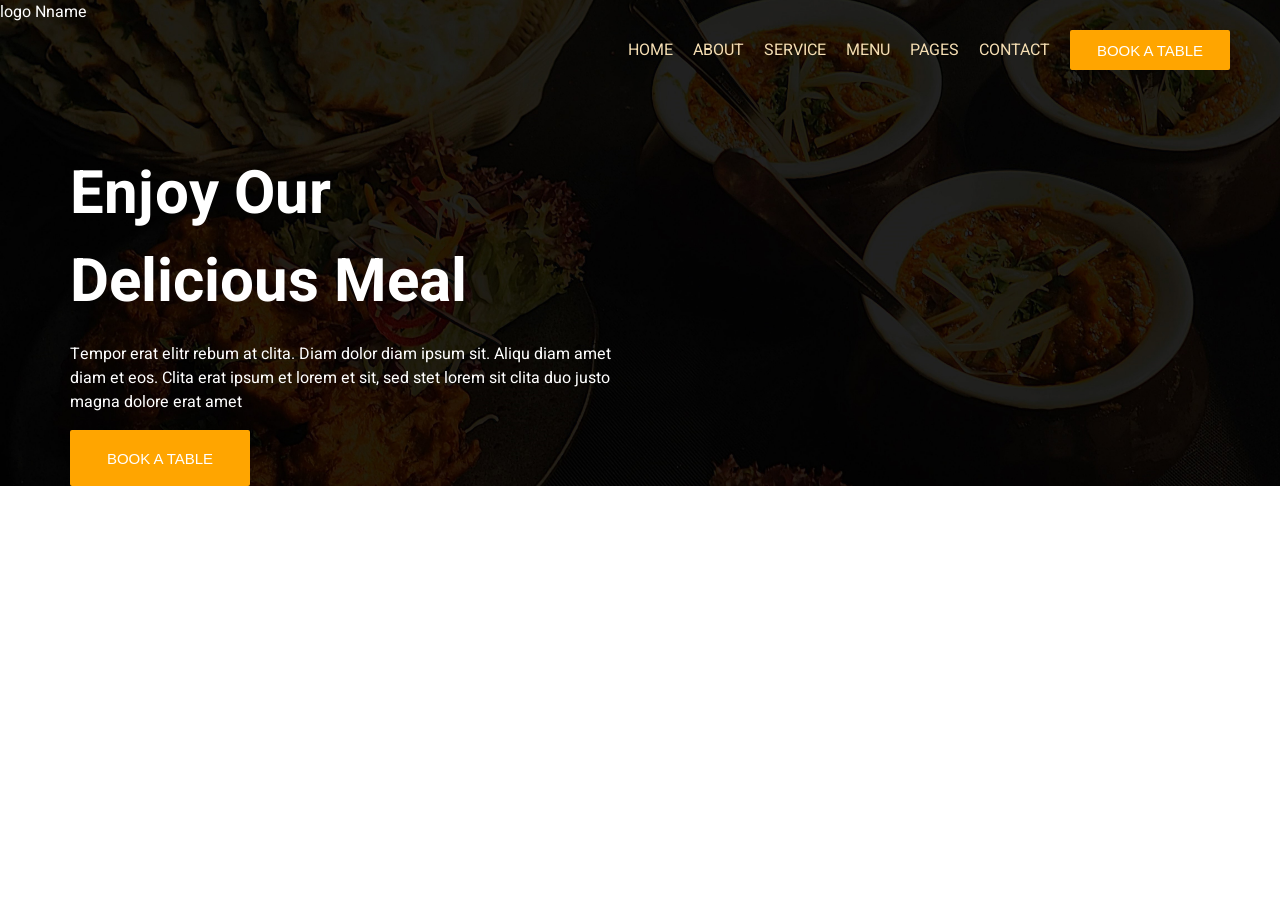
==== index.html @ 715dcc91 "Home Page" ====
<!DOCTYPE html>
<html lang="en">

<head>
    <meta charset="UTF-8">
    <meta name="viewport" content="width=device-width, initial-scale=1.0">
    <title>Mehfil-e-Zaiqa Restaurant</title>
    <link rel="preconnect" href="https://fonts.googleapis.com">
    <link rel="preconnect" href="https://fonts.gstatic.com" crossorigin>
    <link
        href="https://fonts.googleapis.com/css2?family=Heebo:wght@100..900&family=Nunito:ital,wght@0,200..1000;1,200..1000&display=swap"
        rel="stylesheet">
    <link rel="stylesheet" href="style.css">
</head>

<body>
    <div class="m-container">
        <nav>
            <div>
                logo Nname
            </div>
            <div>
                <ul>
                    <li><a href="#">HOME</a></li>
                    <li><a href="#">ABOUT</a></li>
                    <li><a href="#">SERVICE</a></li>
                    <li><a href="#">MENU</a></li>
                    <li><a href="#">PAGES</a></li>
                    <li><a href="#">CONTACT</a></li>
                    <li><input type="button" name="nav-btn" value="BOOK A TABLE" class="nav-btn"></li>
                </ul>
            </div>
        </nav>
        <div class="hero-container">
            <div>
                <div class="hero-left">
                    <h1>
                        Enjoy Our<br>Delicious Meal
                    </h1>
                    <p>
                        Tempor erat elitr rebum at clita. Diam dolor diam ipsum sit. Aliqu diam amet diam et eos. Clita
                        erat ipsum et lorem et sit, sed stet lorem sit clita duo justo magna dolore erat amet
                    </p>
                    <input type="button" name="hero-btn" class="hero-btn" value="BOOK A TABLE">
                </div>
            </div>
            <div class="hero-right">
                <img src="/images/hero.png" alt="">
            </div>
        </div>
    </div>

</body>

</html>
---- style.css ----
body {
    margin: 0;
    padding: 0;
    font-family: "Heebo", sans-serif;
    font-optical-sizing: auto;
    font-style: normal;
}

.m-container {
    background-image: url(/images/background-pic.jpg);
    background-position: center;
    background-size: cover;
    color: white;
}

/* ---Nav Start--- */
nav {
    display: flex;
    justify-content: space-between;

}

nav ul {
    display: flex;
    gap: 20px;
    text-decoration: none;
    list-style: none;
    align-items: center;
    margin: 30px 0;
}

nav ul a {
    text-decoration: none;
    color: wheat;
}

.nav-btn {
    margin-right: 50px;
    width: 160px;
    height: 40px;
    background-color: orange;
    border: none;
    color: white;
    font-size: 15px;
    border-radius: 2px;
}

nav ul a:hover {
    color: orange;
}

nav ul a:active {
    color: orange;
}

/* ---Nav End--- */

/* ---Hero Start--- */
.hero-container {
    display: grid;
    grid-template-columns: 1fr 650px;
    margin-top: 50px;

}

.hero-left {
    margin-left: 70px;
}

.hero-left h1 {
    font-size: 60px;
    margin: 0;
}
.hero-btn {
    width: 180px;
    height: 56px;
    background-color: orange;
    border: none;
    color: white;
    font-size: 15px;
    border-radius: 2px
}

.hero-right {
    display: flex;
    justify-content: center;
    align-items: center;

}

.hero-right img {
    width: 500px;
    animation: hero-img 21s linear infinite;

}
@keyframes hero-img{
    0%{
        transform: rotate(0deg);
    }
    100%{
        transform: rotate(360deg);
    }
}
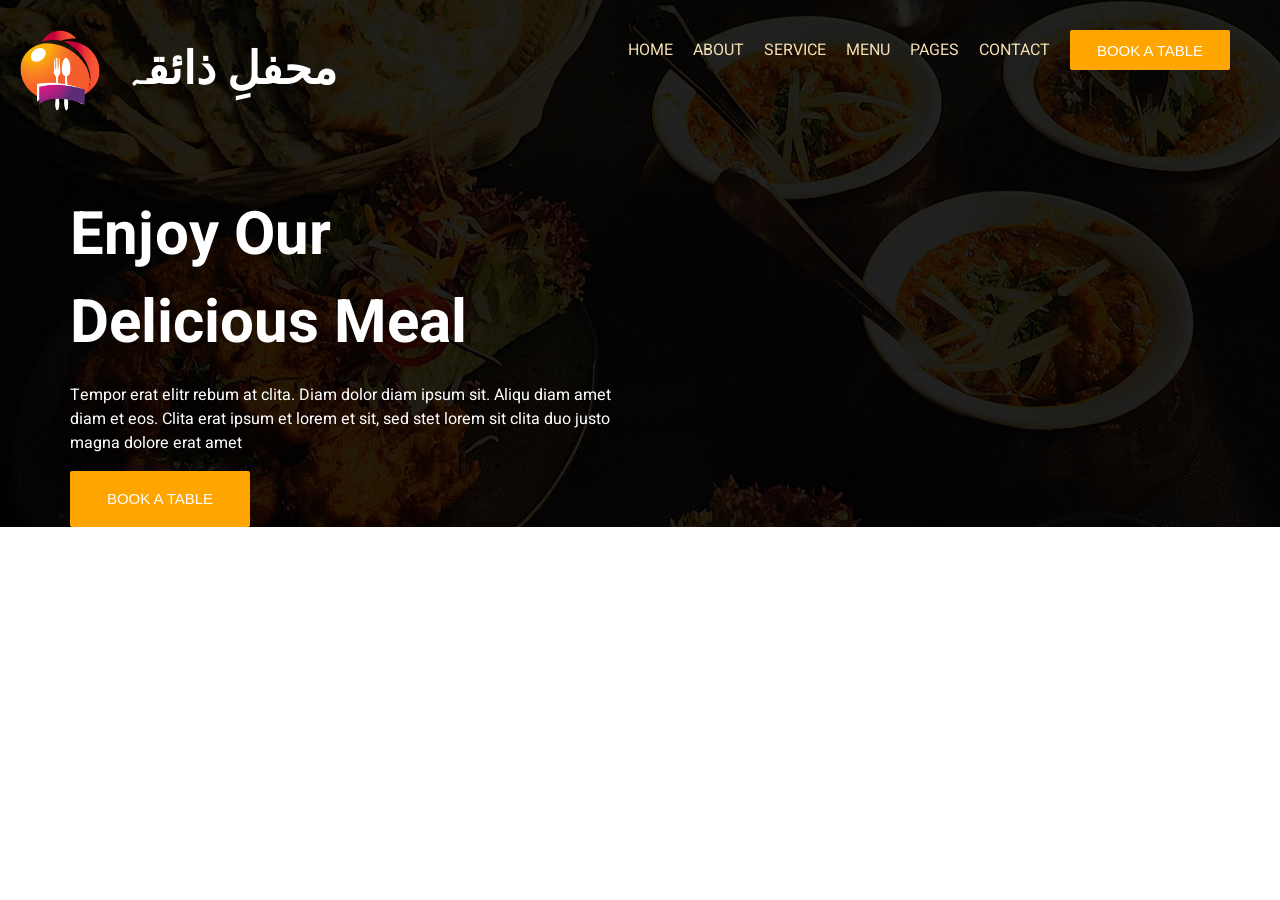
==== commit d5febdb9: "Add logo" ====
--- a/index.html
+++ b/index.html
@@ -16,8 +16,9 @@
 <body>
     <div class="m-container">
         <nav>
-            <div>
-                logo Nname
+            <div class="logo">
+                <img src="/images/logo.png" alt="" width="120px">
+                <h1>محفلِ ذائقہ</h1>
             </div>
             <div>
                 <ul>
--- a/style.css
+++ b/style.css
@@ -18,6 +18,12 @@
     display: flex;
     justify-content: space-between;
 
+}
+.logo{
+    display: flex;
+}
+.logo h1{
+    font-size: 45px;
 }
 
 nav ul {
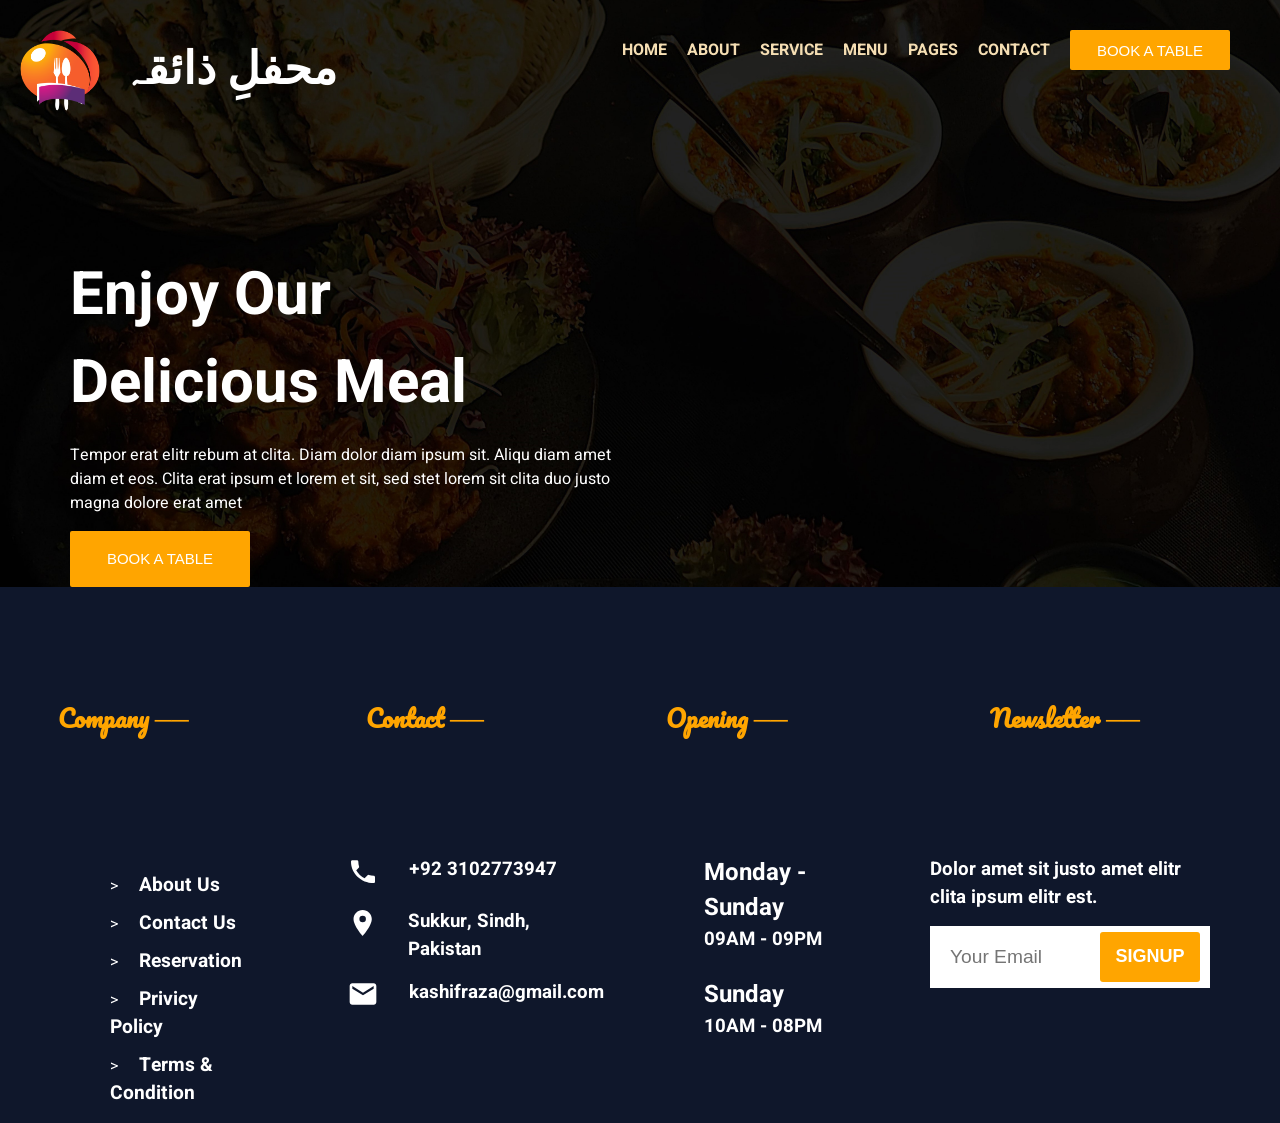
==== commit 929e08d5: "Add Footer" ====
--- a/index.html
+++ b/index.html
@@ -5,11 +5,16 @@
     <meta charset="UTF-8">
     <meta name="viewport" content="width=device-width, initial-scale=1.0">
     <title>Mehfil-e-Zaiqa Restaurant</title>
-    <link rel="preconnect" href="https://fonts.googleapis.com">
-    <link rel="preconnect" href="https://fonts.gstatic.com" crossorigin>
+    <!-- font links -->
     <link
         href="https://fonts.googleapis.com/css2?family=Heebo:wght@100..900&family=Nunito:ital,wght@0,200..1000;1,200..1000&display=swap"
         rel="stylesheet">
+    <link rel="stylesheet" href="https://fonts.googleapis.com/css2?family=Pacifico&display=swap">
+    <!-- Font Awesome -->
+    <link rel="stylesheet" href="https://cdnjs.cloudflare.com/ajax/libs/font-awesome/6.5.2/css/all.min.css"
+        integrity="sha512-SnH5WK+bZxgPHs44uWIX+LLMDJc5fE9WwKjV1nNfbv6z0K2l6s3v3s1k83Q4P5s5y5Q2p5t3p3s3z3w3w3w=="
+        crossorigin="anonymous" referrerpolicy="no-referrer" />
+    <!-- CSS link -->
     <link rel="stylesheet" href="style.css">
 </head>
 
@@ -50,6 +55,83 @@
             </div>
         </div>
     </div>
+    <footer>
+        <div class="">
+            <h2 class="font-pacifico">
+                Company ──
+            </h2>
+        </div>
+        <div class="">
+            <h2 class="font-pacifico">
+                Contact ──
+            </h2>
+        </div>
+        <div class="">
+            <h2 class="font-pacifico">
+                Opening ──
+            </h2>
+        </div>
+        <div class="">
+            <h2 class="font-pacifico">
+                Newsletter ──
+            </h2>
+        </div>
+        <div class="fr1">
+            <ul>
+                <li><a href="">About Us</a></li>
+                <li><a href="">Contact Us</a></li>
+                <li><a href="">Reservation</a></li>
+                <li><a href="">Privicy Policy</a></li>
+                <li><a href="">Terms & Condition</a></li>
+            </ul>
+        </div>
+        <div class="fr2">
+            <div class="cell">
+                <svg xmlns="http://www.w3.org/2000/svg" viewBox="0 0 24 24" width="32" height="32" fill="white"
+                    aria-hidden="true">
+                    <path
+                        d="M6.62 10.79a15.05 15.05 0 0 0 6.59 6.59l2.2-2.2a1 1 0 0 1 1.01-.24c1.12.37 2.33.57 3.58.57.55 0 1 .45 1 1v3.49c0 .55-.45 1-1 1C10.4 21 3 13.6 3 4.99c0-.55.45-1 1-1H7.5c.55 0 1 .45 1 1 0 1.25.2 2.46.57 3.58.11.35.03.73-.24 1.01l-2.21 2.21z" />
+                </svg>
+                <h3>
+                    +92 3102773947
+                </h3>
+
+            </div>
+
+            <div class="location">
+                <svg xmlns="http://www.w3.org/2000/svg" viewBox="0 0 24 24" width="32" height="32" fill="white"
+                    aria-hidden="true">
+                    <path
+                        d="M12 2C8.13 2 5 5.13 5 9c0 5.25 7 13 7 13s7-7.75 7-13c0-3.87-3.13-7-7-7zm0 9.5a2.5 2.5 0 1 1 0-5 2.5 2.5 0 0 1 0 5z" />
+                </svg>
+                <h3>
+                    Sukkur, Sindh, Pakistan
+                </h3>
+
+            </div>
+            <div class="email" style="color: white;"><svg xmlns="http://www.w3.org/2000/svg" fill="white"
+                    viewBox="0 0 24 24" width="32" height="32">
+                    <path
+                        d="M20 4H4c-1.1 0-2 .9-2 2v12c0 1.1.9 2 2 2h16c1.1 0 2-.9 2-2V6c0-1.1-.9-2-2-2zm0 4-8 5-8-5V6l8 5 8-5v2z" />
+                </svg>
+                <h3>
+                    kashifraza@gmail.com
+                </h3>
+            </div>
+        </div>
+        <div class="fr3">
+            <h2>Monday - Sunday</h2>
+            <h3>09AM - 09PM</h3>
+            <br>
+            <h2>Sunday</h2>
+            <h3>10AM - 08PM</h3>
+        </div>
+        <div class="fr4">
+            <h3>Dolor amet sit justo amet elitr clita ipsum elitr est.</h3>
+            <input type="email" placeholder="Your Email">
+            <button>SIGNUP</button>
+        </div>
+    </footer>
 
 </body>
 
--- a/style.css
+++ b/style.css
@@ -17,12 +17,14 @@
 nav {
     display: flex;
     justify-content: space-between;
-
-}
-.logo{
-    display: flex;
-}
-.logo h1{
+    margin-bottom: 0;
+}
+
+.logo {
+    display: flex;
+}
+
+.logo h1 {
     font-size: 45px;
 }
 
@@ -32,12 +34,14 @@
     text-decoration: none;
     list-style: none;
     align-items: center;
-    margin: 30px 0;
+    margin-top: 30px;
+    margin-bottom: 0;
 }
 
 nav ul a {
     text-decoration: none;
     color: wheat;
+    font-weight: bold;
 }
 
 .nav-btn {
@@ -47,6 +51,7 @@
     background-color: orange;
     border: none;
     color: white;
+    cursor: pointer;
     font-size: 15px;
     border-radius: 2px;
 }
@@ -71,20 +76,45 @@
 
 .hero-left {
     margin-left: 70px;
+    margin-top: 60px;
 }
 
 .hero-left h1 {
     font-size: 60px;
     margin: 0;
-}
+    animation: left-h1-p-btn 0.8s ease-in forwards;
+    opacity: 0;
+}
+
+.hero-left p {
+    animation: left-h1-p-btn 1s ease-in 0.4s forwards;
+    opacity: 0;
+}
+
 .hero-btn {
     width: 180px;
     height: 56px;
     background-color: orange;
     border: none;
     color: white;
+    cursor: pointer;
     font-size: 15px;
-    border-radius: 2px
+    border-radius: 2px;
+    animation: left-h1-p-btn 1.2s ease-in 0.6s forwards;
+    opacity: 0;
+
+}
+
+@keyframes left-h1-p-btn {
+    0% {
+        transform: translateX(-70px);
+        opacity: 0;
+    }
+
+    100% {
+        transform: translateX(0%);
+        opacity: 1;
+    }
 }
 
 .hero-right {
@@ -95,16 +125,119 @@
 }
 
 .hero-right img {
-    width: 500px;
-    animation: hero-img 21s linear infinite;
-
-}
-@keyframes hero-img{
-    0%{
+    width: 550px;
+    animation: hero-img 23s linear infinite;
+
+}
+
+@keyframes hero-img {
+    0% {
         transform: rotate(0deg);
     }
-    100%{
+
+    100% {
         transform: rotate(360deg);
     }
 }
 
+/* ---Footer Start--- */
+footer {
+    display: grid;
+    grid-template-rows: 1fr 1fr;
+    grid-template-columns: 1fr 1fr 1fr 1fr;
+    background-color: #0f172b;
+}
+
+footer .font-pacifico {
+    font-family: 'Pacifico', cursive;
+    color: orange;
+    text-align: center;
+    margin-top: 110px;
+}
+
+footer .fr1 ul {
+    list-style: none;
+    margin-left: 70px;
+    
+}
+
+footer .fr1 ul li {
+    margin-top: 10px;
+}
+
+footer .fr1 ul a {
+    text-decoration: none;
+    color: white;
+    font-weight: bold;
+    font-size: larger;
+}
+
+footer .fr1 ul li::before {
+    content: ">";
+    color: white;
+    margin-right: 20px;
+}
+
+footer .fr2 {
+    padding-left: 100px;
+    color: white;
+}
+
+.fr2 .cell {
+    display: flex;
+    gap: 30px;
+}
+
+.fr2 .cell h3 {
+    margin: 0;
+}
+
+.fr2 .location {
+    display: flex;
+    gap: 30px;
+    margin-top: 20px;
+}
+
+.fr2 .location h3 {
+    margin: 0;
+}
+.fr2 .email{
+    display: flex;
+    gap: 30px;
+    margin-top: 15px;
+}
+.fr2 .email h3{
+    margin: 0;
+}
+.fr3{
+    padding-left: 100px;
+    color: white;
+}
+.fr3 h2,h3{
+    margin: 0;
+}
+.fr4{
+    color: white;
+    padding-left: 80px;
+    padding-right: 70px;
+}
+.fr4 input{
+    padding: 20px;
+    margin-top: 15px;
+    font-size: larger;
+    border: none;
+}
+.fr4 button{
+    position: relative;
+    left: 170px;
+    bottom: 56px;
+    width: 100px;
+    height: 50px;
+    background-color: orange;
+    color: white;
+    cursor: pointer;
+    font-size: 18px;
+    font-weight: bold;
+    border: none;
+    border-radius: 3px;
+}
